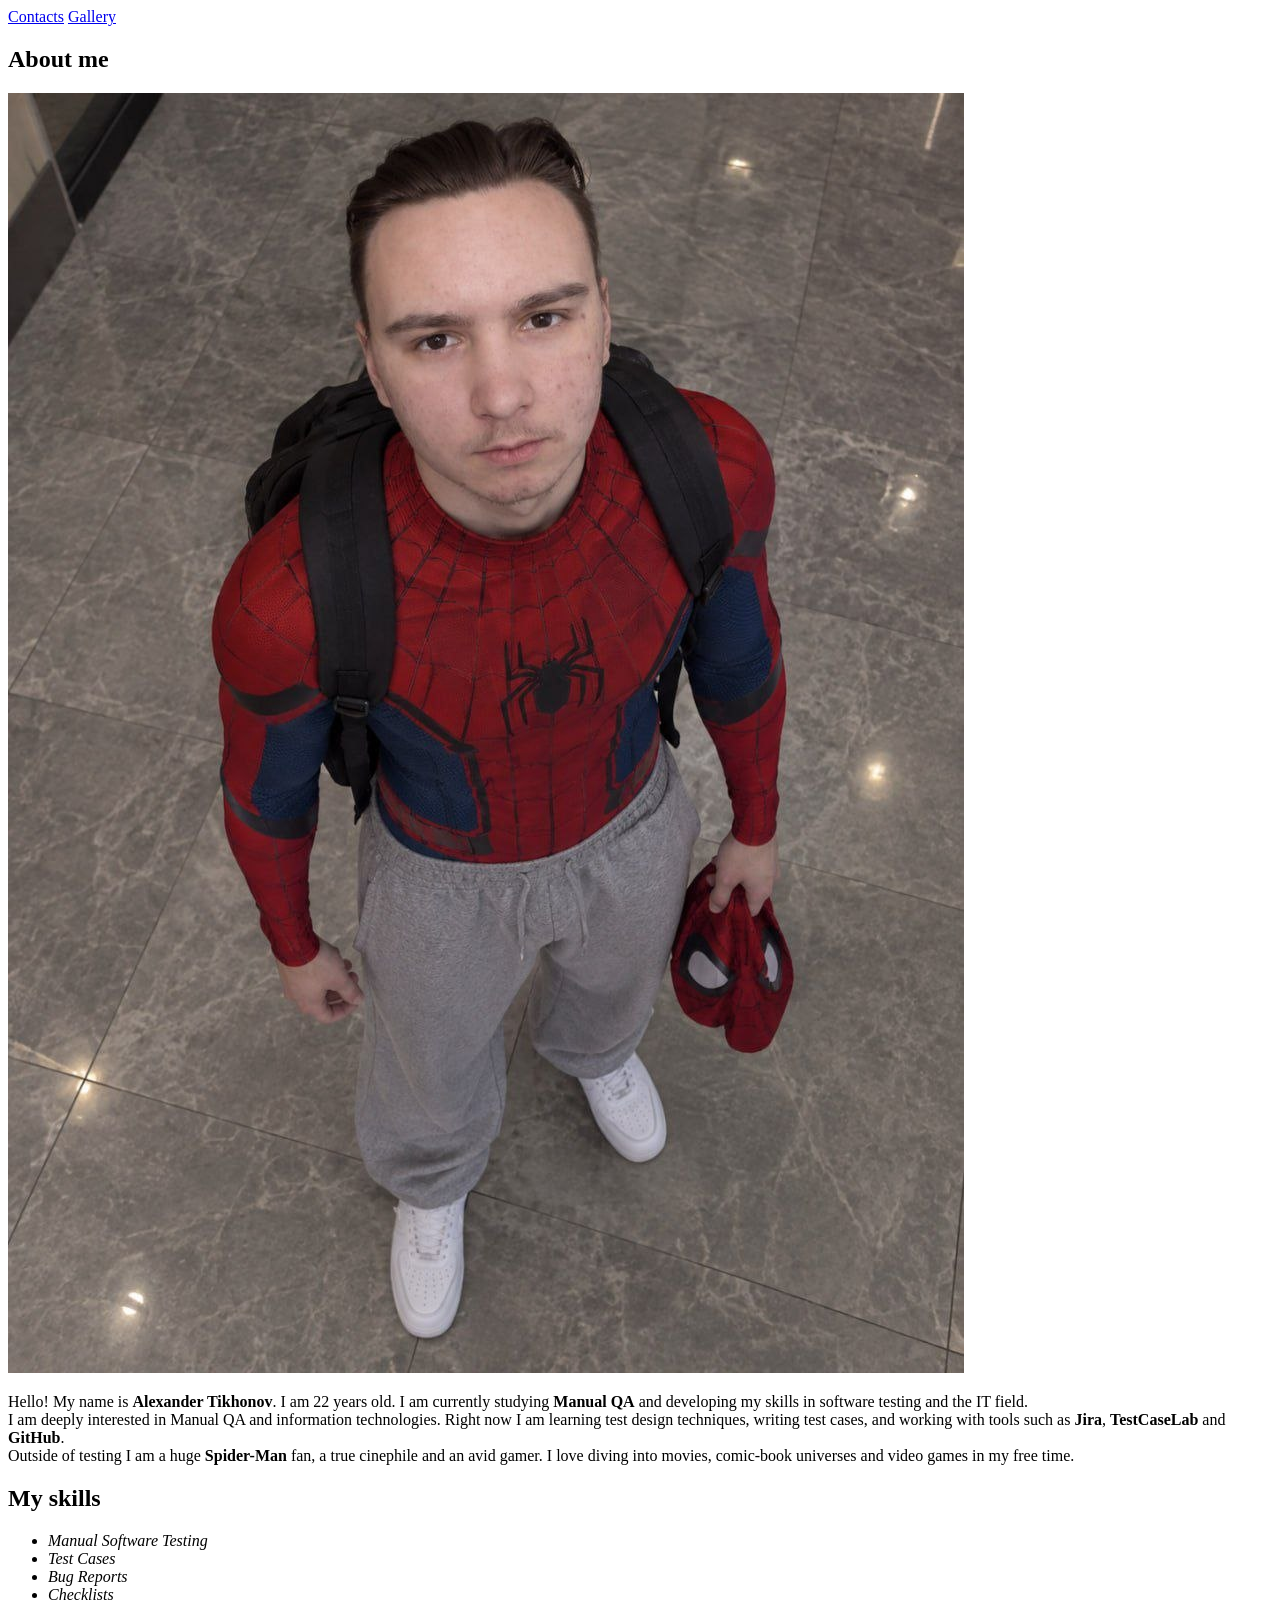
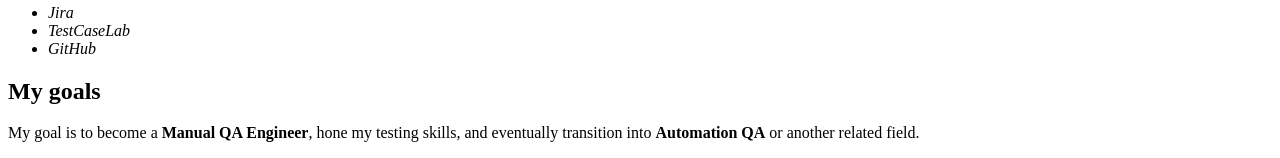
==== index.html @ 23196494 "adding html website" ====
<!DOCTYPE html>
<html lang="en">
<head>
    <meta charset="UTF-8">
    <meta name="viewport" content="width=device-width, initial-scale=1.0">
    <title>Alexander Tikhonov</title>
</head>
<body>
    <header class="header">
        <nav class="header__nav">
            <a href="pages/contact.html">Contacts</a>
            <a href="pages/gallery.html">Gallery</a>
        </nav>
    </header>

    <main class="main">
        <section class="about">
            <h1 class="about__title">About me</h1>
            <img src="photo/profile.jpg" alt="profile-photo" class="about__img">
            <p class="about__info">
                Hello! My name is <b>Alexander Tikhonov</b>. I am 22 years old.
                 I am currently studying <b>Manual QA</b> and developing my skills in software testing and the IT field. <br>
                 I am deeply interested in Manual QA and information technologies.
                  Right now I am learning test design techniques, writing test cases,
                   and working with tools such as <b>Jira</b>, <b>TestCaseLab</b> and <b>GitHub</b>. <br>
                   Outside of testing I am a huge <b>Spider-Man</b> fan, a true cinephile and an avid gamer.
                    I love diving into movies, comic-book universes and video games in my free time.
            </p>
        </section>

        <section class="skill">
            <h2 class="skill__title">My skills</h2>
            <ul class="skill__list">
                <li><i>Manual Software Testing</i></li>
                <li><i>Test Cases</i></li>
                <li><i>Bug Reports</i></li>
                <li><i>Checklists</i></li>
                <li><i>Jira</i></li>
                <li><i>TestCaseLab</i></li>
                <li><i>GitHub</i></li>
            </ul>
        </section>

        <section class="goal">
            <h2 class="goal__title">My goals</h2>
            <p class="goal__info">My goal is to become a <b>Manual QA Engineer</b>, hone my testing skills,
                 and eventually transition into <b>Automation QA</b> or another related field.</p>
        </section>
    </main>
</body>
</html>
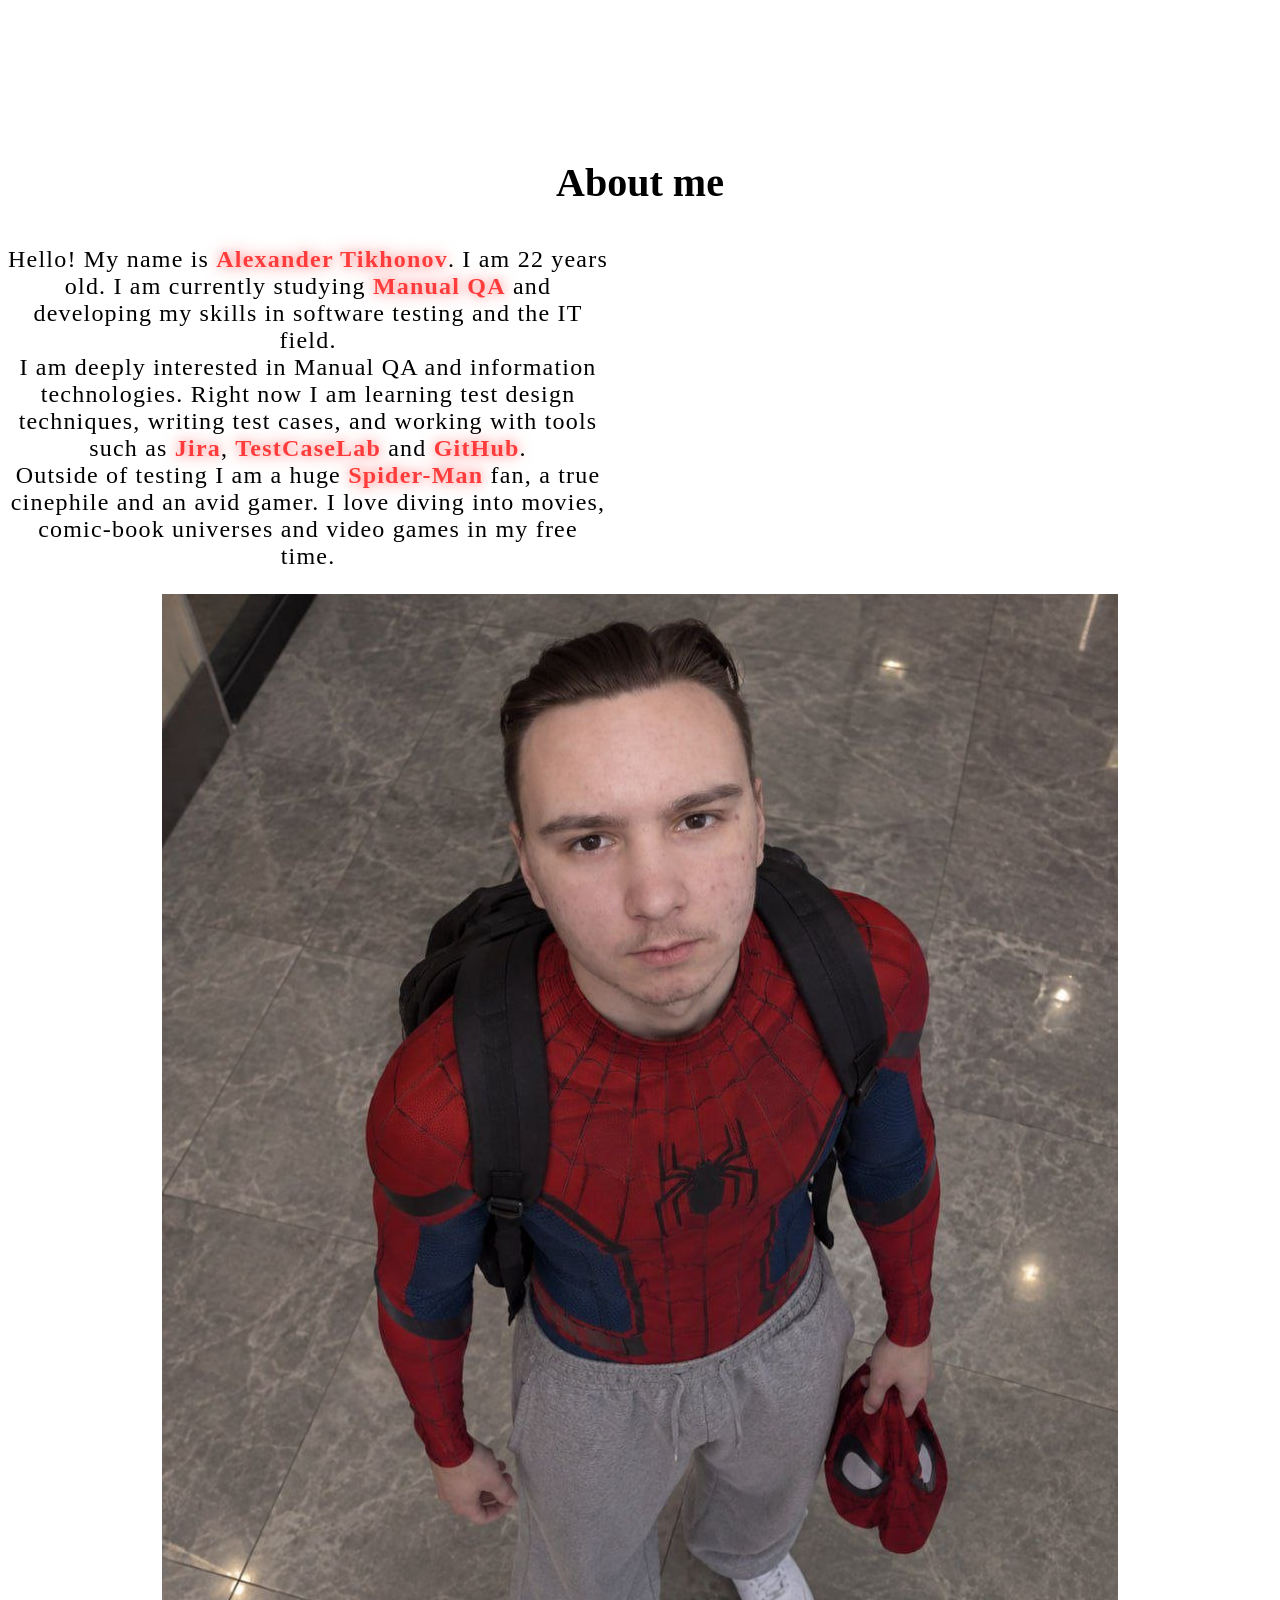
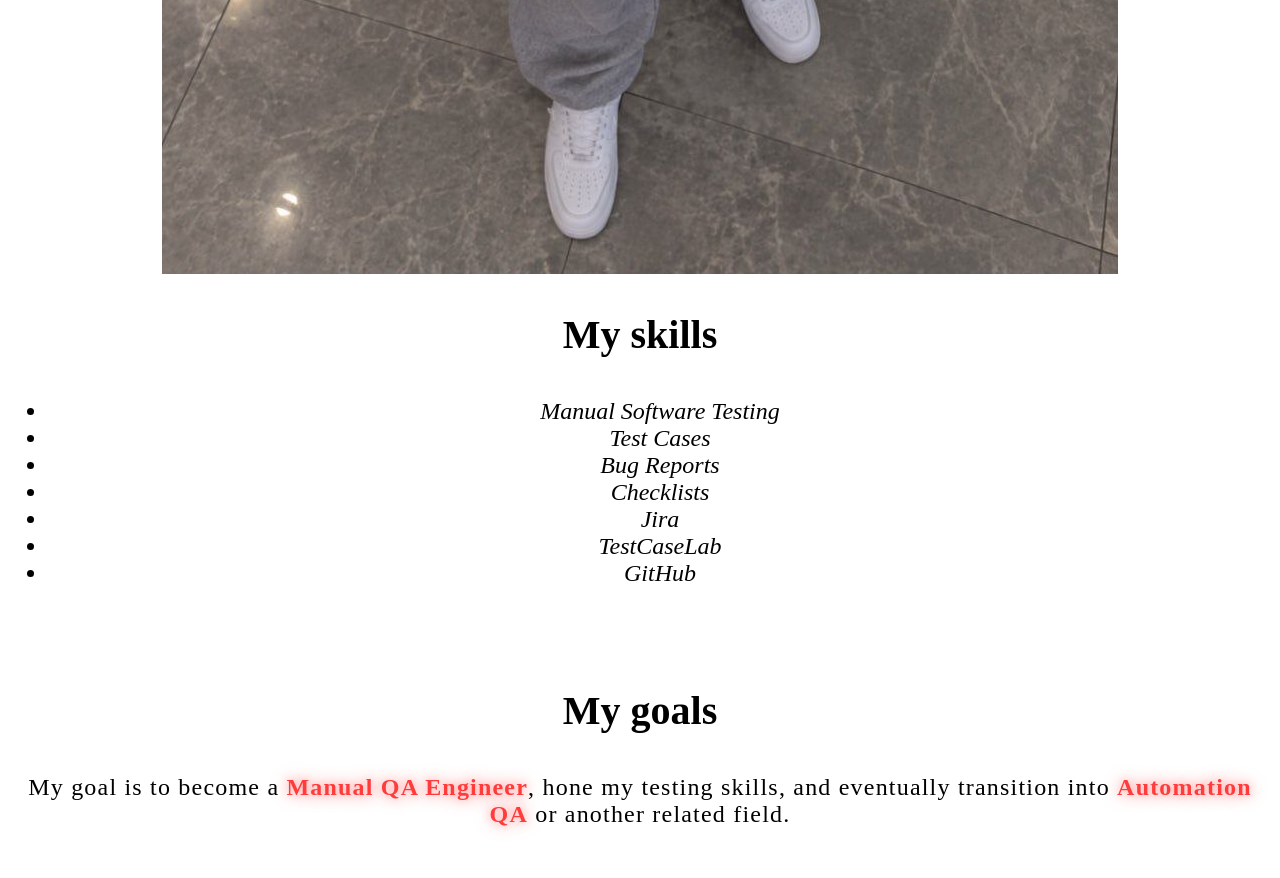
==== commit a8b391a4: "adding new change in all html files - adding new classes and change code" ====
--- a/index.html
+++ b/index.html
@@ -1,10 +1,42 @@
 <!DOCTYPE html>
 <html lang="en">
+
 <head>
     <meta charset="UTF-8">
     <meta name="viewport" content="width=device-width, initial-scale=1.0">
+    <link rel="stylesheet" href="style.css">
     <title>Alexander Tikhonov</title>
 </head>
+<style>
+    a {
+        text-decoration: none;
+        color: white;
+    }
+
+    a:hover {
+        color: red;
+    }
+
+    h1, h2 {
+        font-size: 40px;
+        margin-bottom: 40px;
+    }
+
+    p {
+        letter-spacing: 1.2px;
+    }
+
+    li {
+        font-size: 24px;
+    }
+
+    .highlight {
+        font-weight: bold;
+        color: #ff3b3b;
+        text-shadow: 0 0 8px rgba(255, 59, 59, 0.3), 0 0 16px rgba(255, 59, 59, 0.5);
+    }
+</style>
+
 <body>
     <header class="header">
         <nav class="header__nav">
@@ -13,24 +45,31 @@
         </nav>
     </header>
 
-    <main class="main">
+    <main class="main" style="text-align: center; padding-top: 100px;">
         <section class="about">
             <h1 class="about__title">About me</h1>
-            <img src="photo/profile.jpg" alt="profile-photo" class="about__img">
-            <p class="about__info">
-                Hello! My name is <b>Alexander Tikhonov</b>. I am 22 years old.
-                 I am currently studying <b>Manual QA</b> and developing my skills in software testing and the IT field. <br>
-                 I am deeply interested in Manual QA and information technologies.
-                  Right now I am learning test design techniques, writing test cases,
-                   and working with tools such as <b>Jira</b>, <b>TestCaseLab</b> and <b>GitHub</b>. <br>
-                   Outside of testing I am a huge <b>Spider-Man</b> fan, a true cinephile and an avid gamer.
+            <div class="about__text">
+                <p class="about__info" style="width: 600px; font-size: 24px;">
+                    Hello! My name is <span class="highlight">Alexander Tikhonov</span>. I am 22 years old.
+                    I am currently studying <span class="highlight">Manual QA</span> and developing my skills in
+                    software testing and the IT field. <br>
+                    I am deeply interested in Manual QA and information technologies.
+                    Right now I am learning test design techniques, writing test cases,
+                    and working with tools such as <span class="highlight">Jira</span>, <span
+                        class="highlight">TestCaseLab</span> and <span class="highlight">GitHub</span>. <br>
+                    Outside of testing I am a huge <span class="highlight">Spider-Man</span> fan, a true cinephile and
+                    an avid gamer.
                     I love diving into movies, comic-book universes and video games in my free time.
-            </p>
+                </p>
+                <div class="about__img-wrap">
+                    <img src="photo/profile.jpg" alt="profile-photo" class="about__img">
+                </div>
+            </div>
         </section>
 
         <section class="skill">
             <h2 class="skill__title">My skills</h2>
-            <ul class="skill__list">
+            <ul class="skill__list" style="margin-bottom: 100px;">
                 <li><i>Manual Software Testing</i></li>
                 <li><i>Test Cases</i></li>
                 <li><i>Bug Reports</i></li>
@@ -41,10 +80,13 @@
             </ul>
         </section>
 
-        <section class="goal">
+        <section class="goal" style="margin-bottom: 50px;">
             <h2 class="goal__title">My goals</h2>
-            <p class="goal__info">My goal is to become a <b>Manual QA Engineer</b>, hone my testing skills,
-                 and eventually transition into <b>Automation QA</b> or another related field.</p>
+            <p class="goal__info" style="font-size: 24px;">My goal is to become a <span class="highlight">Manual QA
+                    Engineer</span>, hone my
+                testing skills, and eventually transition into <span class="highlight">Automation QA</span> or another
+                related field.
+            </p>
         </section>
     </main>
 </body>
